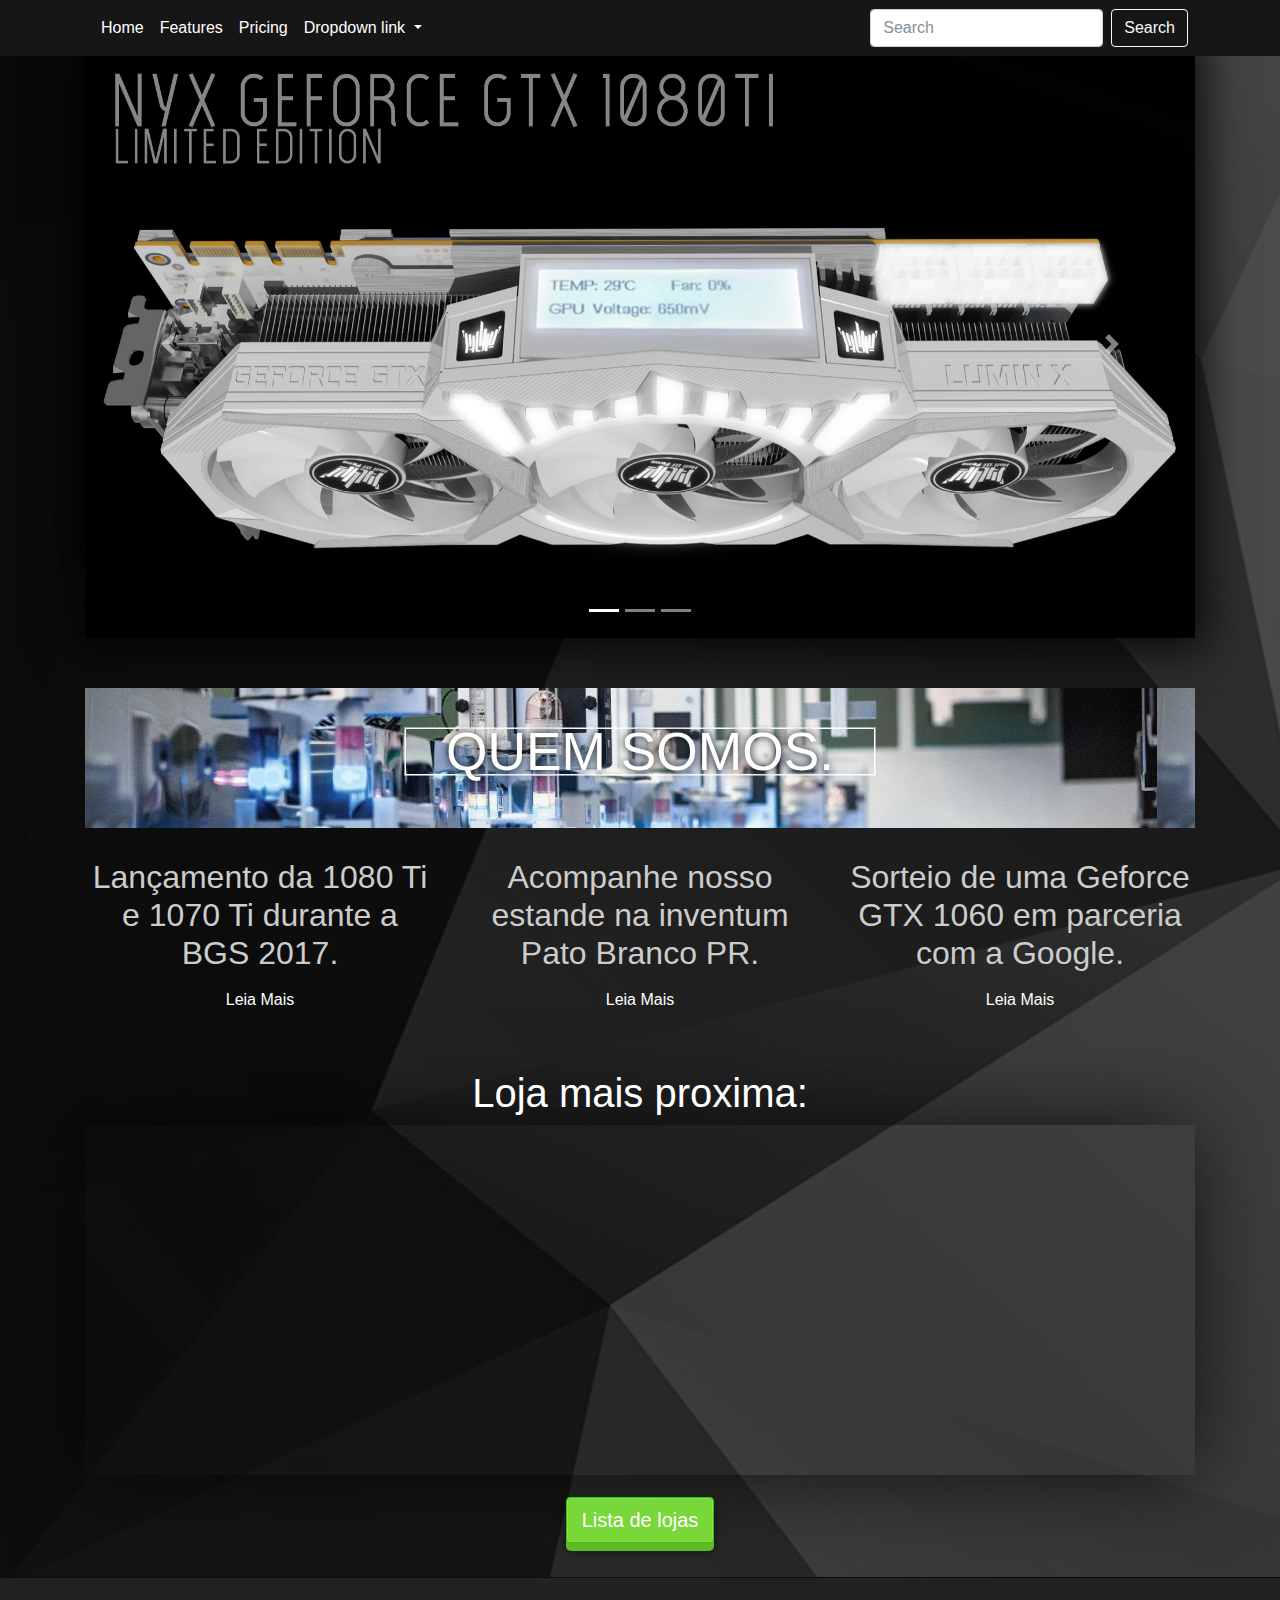
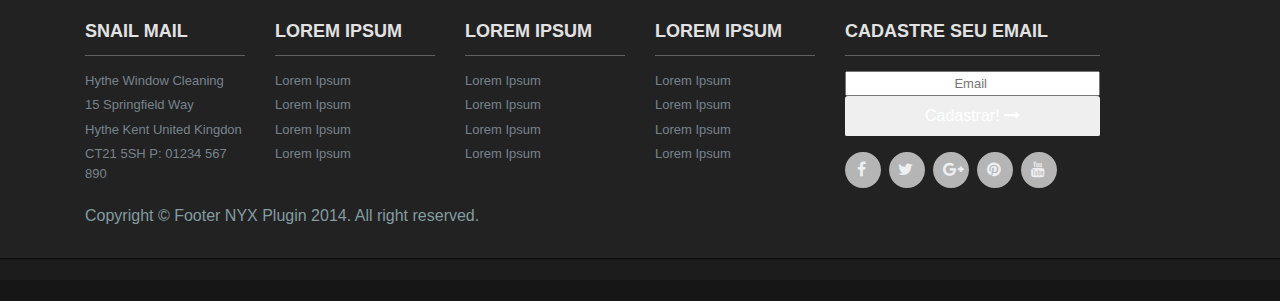
==== index.html @ 4dfd2d68 "first website upload" ====
<!--
Projeto final, site de uma marca de peças de computador
Murilo,jackson
-->
<html>
    <head>
        <title>NYX</title>
        <meta charset="UTF-8">
        <meta name="viewport" content="width=device-width, initial-scale=1.0">
        <link rel="stylesheet" href="css/bootstrap.css">
        <link rel="stylesheet" href="css/font-awesome.css">
        <link rel="stylesheet" href="css/Inicial.css">
        <link rel="stylesheet" href="css/Footer.css">
        <link rel="stylesheet" href="css/carousel.css">
        <link rel="stylesheet" href="css/ColunasBT.css">
        <link rel="stylesheet" href="css/hoverbtn.css">
        <link href="https://fonts.googleapis.com/css?family=Anton" rel="stylesheet">

    </head>
    <body class="bg-img" >
        <div class="container">
            <nav class="navbar navbar-expand-lg navbar-light bg-grey fixed-top ">
                <a class="navbar-brand" href="#">
                    <img src="">
                </a>
                <button class="navbar-toggler" type="button" data-toggle="collapse" data-target="#navbarNavDropdown" aria-controls="navbarNavDropdown" aria-expanded="false" aria-label="Toggle navigation">
                    <span class="navbar-toggler-icon"></span>
                </button>
                <div class="collapse navbar-collapse container" id="navbarNavDropdown">
                    <ul class="navbar-nav ">
                        <li class="nav-item active">
                            <a class="nav-link color-white" href="#">Home <span class="sr-only">(current)</span></a>
                        </li>
                        <li class="nav-item">
                            <a class="nav-link color-white" href="#">Features</a>
                        </li>
                        <li class="nav-item">
                            <a class="nav-link color-white" href="#">Pricing</a>
                        </li>
                        <li class="nav-item dropdown">
                            <a class="nav-link dropdown-toggle color-white" href="#" id="navbarDropdownMenuLink" data-toggle="dropdown" aria-haspopup="true" aria-expanded="false">
                                Dropdown link
                            </a>
                            <div class="dropdown-menu" aria-labelledby="navbarDropdownMenuLink">
                                <a class="dropdown-item" href="#">Action</a>
                                <a class="dropdown-item" href="#">Another action</a>
                                <a class="dropdown-item" href="#">Something else here</a>
                            </div>
                        </li>
                    </ul>
                    <form class="form-inline my-2 my-lg-0 ml-auto" style="padding-right: 15px;">
                        <input class="form-control mr-sm-2" type="search" placeholder="Search" aria-label="Search">
                        <button class="btn btn-outline-light my-2 my-sm-0" type="submit">Search</button>
                    </form>

                </div>
            </nav>
        </div>
        <div class="container">
            <div id="carouselExampleIndicators" class="carousel slide shadow-box" data-ride="carousel">
                <ol class="carousel-indicators">
                    <li data-target="#carouselExampleIndicators" data-slide-to="0" class="active"></li>
                    <li data-target="#carouselExampleIndicators" data-slide-to="1"></li>
                    <li data-target="#carouselExampleIndicators" data-slide-to="2"></li>
                </ol>
                <div class="carousel-inner">
                    <div class="carousel-item active">
                        <img class="d-block w-100" src="imagens/Carrossel-1.jpg" alt="First slide">
                    </div>
                    <div class="carousel-item">
                        <img class="d-block w-100" src="imagens/Carrossel-2.jpg" alt="Second slide">
                    </div>
                    <div class="carousel-item">
                        <img class="d-block w-100" src="imagens/Carrossel-3.jpg" alt="Third slide">
                    </div>
                </div>
                <a class="carousel-control-prev" href="#carouselExampleIndicators" role="button" data-slide="prev">
                    <span class="carousel-control-prev-icon" aria-hidden="true"></span>
                    <span class="sr-only">Previous</span>
                </a>
                <a class="carousel-control-next" href="#carouselExampleIndicators" role="button" data-slide="next">
                    <span class="carousel-control-next-icon" aria-hidden="true"></span>
                    <span class="sr-only">Next</span>
                </a>
            </div>
        </div> 
        <div class="container" style="margin-top: 50px; margin-bottom: 10px;">
            <div class="row">
                <div class="col">
                    <div style="text-decoration: none;">
                        <div style=" height: 140px; padding-top: 40px; padding-left: 0 !important; padding-right: 0 !important; background-image: url(imagens/alley-with-worker-in-fab-16x9-photo.jpg.rendition.intel.web.1072.603-100706338-orig.jpg)">
                            <a href="QuemSomos.html" class="link-nós btnovo btn-5">
                            Quem somos.
                            </a>
                        </div>
                    </div>
                </div>
            </div>
        </div>
        <div class="container" style="margin-top: 30px;">
            <div class="row">
                <div class="col-sm-4 text-center">
                    <h2>Lançamento da 1080 Ti e 1070 Ti durante a BGS 2017.</h2>
                    <a class="btn btn-default color-white ">Leia Mais</a>
                    <div class="sub-cat">
                        <ul class="list-group">
                            <li class="list-group-item link-noticia">Durante a BGS 2017 a NYX estará anunciando a sua nova linha de placas de video Ti, fiquem de olho nas novidades.</li>
                        </ul>
                    </div>
                </div>
                <div class="col-sm-4 text-center">
                    <h2>Acompanhe nosso estande na inventum Pato Branco PR.</h2>
                    <a class="btn btn-default color-white ">Leia Mais</a>
                    <div class="sub-cat">
                        <ul class="list-group">
                            <li class="list-group-item link-noticia">Durante a inventum Pato Branco que ocorrerá dia 10/08/2017 a NYX estará com um estande no palco A1, venha testar nossos produtos!</li>
                        </ul>
                    </div>
                </div>
                <div class="col-sm-4 text-center">
                    <h2>Sorteio de uma Geforce GTX 1060 em parceria com a Google.</h2>
                    <a class="btn btn-default color-white">Leia Mais</a>
                    <div class="sub-cat">
                        <ul class="list-group">
                            <li class="list-group-item link-noticia">Participe do sorteio realizado em parceria coma a NYX e a Google até o dia 22/11/2017</li>
                        </ul>
                    </div>
                </div>

            </div>
        </div>
        <div class="container">
            <div class="row-fluid">
                <h1 class="Loja">
                    Loja mais proxima:
                </h1>
                <div class="span8 shadow-boxL">
                    <iframe width="100%" height="350" frameborder="0" scrolling="no" marginheight="0" marginwidth="0" src="https://www.google.com/maps/embed?pb=!1m18!1m12!1m3!1d3578.8127571277487!2d-52.68242208488609!3d-26.235272883424088!2m3!1f0!2f0!3f0!3m2!1i1024!2i768!4f13.1!3m3!1m2!1s0x94e552eaecf8943d%3A0x5417025514ecef15!2sSESI-Servi%C3%A7o+Social+da+Ind%C3%BAstria!5e0!3m2!1spt-BR!2sbr!4v1510248677664"></iframe>
                </div>
            </div>
        </div>
        <div class="container">
            <div class="row">
                <div class="col mg-bot mg-top text-center">
                    <div class="center"><button data-toggle="modal" data-target="#lista-lojas" class="btn lojas btn-success btn-lg btn3d ">Lista de lojas</button></div>
                    <!--                    <a type="button" class="btn lojas btn-success btn-lg btn3d ">
                    <span class="glyphicon glyphicon-ok" style="font-size: 25pt!important ;"></span> Lista de lojas</a>-->

                </div>
            </div>
        </div>
        <div id="lista-lojas" class=" shadow-boxL modal fade bd-example-modal-lg" tabindex="-1" role="dialog" aria-labelledby="myLargeModalLabel" aria-hidden="true">
            <div class="modal-dialog modal-lg">
                <div class="modal-content">
                    <div class="modal-header bb-white pb-0">
                        <h5 class="modal-title" id="exampleModalLongTitle" style="padding-left: 15px;">                                   
                            Lojas recomendadas:
                        </h5>
                        <button type="button" class="close" data-dismiss="modal" aria-label="Close">
                            <span aria-hidden="true">&times;</span>
                        </button>
                    </div>
                    <div class="modal-body pt-0">
                        <div class="container-fluid">
                            <hr class="style14" style="margin-top: 15;">

                            <div class=" row">

                                <div class="col">
                                    <div>
                                        <div class="float-left" >
                                            <a target="_blank"  href="https://www.kabum.com.br"><img style="height: 30px; width: 70px;" src="imagens/logo_kabum_.png"></a>

                                        </div>
                                        <div class="float-left" style="margin-left: 10px;">
                                            <a target="_blank"  href="https://www.kabum.com.br"> KaBuM - KaBuM.com.br - Explosão de Preços Baixos‎ </a>
                                        </div>
                                    </div>
                                </div>
                            </div>
                            <div class=" row" style="margin-top: 6px;">

                                <div class="col">
                                    <div>
                                        <div class="float-left" >
                                            <a target="_blank"  href="https://www.cissamagazine.com.br"><img style="height: 30px; width: 70px;" src="imagens/Nova-Logo-Cissa-Magazine.png"></a>

                                        </div>
                                        <div class="float-left" style="margin-left: 10px;">
                                            <a target="_blank"  href="https://www.cissamagazine.com.br"> Cissa Magazine: Ofertas Desconcertantes é na November Black </a>                                       
                                        </div>
                                    </div>
                                </div>
                            </div>
                            <div class=" row" style="margin-top: 6px;">

                                <div class="col">
                                    <div>
                                        <div class="float-left" >
                                            <a target="_blank" href="https://www.pichau.com.br"><img style="height: 30px; width: 70px;" src="imagens/logo_v3.png"></a>

                                        </div>
                                        <div class="float-left" style="margin-left: 10px;">
                                            <a target="_blank"  href="https://www.pichau.com.br"> Pichau - Os Melhores Preços do Brasil | Pichau </a>                                       
                                        </div>
                                    </div>
                                </div>
                            </div>
                            <div class=" row" style="margin-top: 6px;">

                                <div class="col">
                                    <div>
                                        <div class="float-left" >
                                            <a target="_blank" href="https://www.terabyteshop.com.br/?gclid=CjwKCAiAxarQBRAmEiwA6YcGKB7ooZe7TU3r3FJMRD60DrhLTV-pPudZs2tE0m6HtvhcQOBz1MlLchoClQQQAvD_BwE"><img style="height: 30px; width: 85px;" src="imagens/logo_nova_gassad_corrigida2.png"></a>

                                        </div>
                                        <div class="float-left" style="margin-left: 10px;">
                                            <a target="_blank"  href="https://www.terabyteshop.com.br/?gclid=CjwKCAiAxarQBRAmEiwA6YcGKB7ooZe7TU3r3FJMRD60DrhLTV-pPudZs2tE0m6HtvhcQOBz1MlLchoClQQQAvD_BwE"> Terabyteshop - Oficial - Explosão de Preços Baixos.‎</a>                                       
                                        </div>
                                    </div>
                                </div>
                            </div>
                            <div class=" row" style="margin-top: 6px;">

                                <div class="col">
                                    <div>
                                        <div class="float-left" >
                                            <a target="_blank"  href="https://www.amazon.com.br"><img style="height: 30px; width: 85px;" src="imagens/amaz.png"></a>

                                        </div>
                                        <div class="float-left" style="margin-left: 10px;">
                                            <a target="_blank"  href="https://www.amazon.com.br/"> Amazon.com.br - Livros, Eletrônicos e Mais‎ ‎</a>                                       
                                        </div>
                                    </div>
                                </div>
                            </div>
                            <div class=" row" style="margin-top: 6px;">

                                <div class="col">
                                    <div>
                                        <div class="float-left" >
                                            <a target="_blank" href="https://www.americanas.com.br/‎"><img style="height: 30px; width: 115px;" src="imagens/logo-Americanas.com1.png"></a>

                                        </div>
                                        <div class="float-left" style="margin-left: 10px;">
                                            <a target="_blank" href="https://www.americanas.com.br/‎"> Amazon.com.br - Livros, Eletrônicos e Mais‎ ‎</a>                                       
                                        </div>
                                    </div>
                                </div>
                            </div>
                        </div>
                    </div>
                    <div class="modal-footer bb-white bt-white">
                        <div class="container-fluid">

                            <hr class="style14" style="margin-top: 15;">
                            <button type="button" class=" float-right btn btn-secondary" style="margin-left: 5px;" data-dismiss="modal">fechar</button>
                            <button type="button" class=" float-right btn btn-primary">Adicione sua loja</button>
                        </div>
                    </div>
                </div>
            </div>
        </div>
        <footer >
            <div class="footer" id="footer">
                <div class="container">
                    <div class="row">
                        <div class="col-lg-2  col-md-2 col-sm-4 col-xs-6">
                            <h3> Snail mail </h3>
                            <ul>
                                <li> <a href="#"> Hythe Window Cleaning </a> </li>
                                <li> <a href="#"> 15 Springfield Way </a> </li>
                                <li> <a href="#"> Hythe Kent United Kingdon</a> </li>
                                <li> <a href="#"> CT21 5SH P: 01234 567 890 </a> </li>
                            </ul>
                        </div>
                        <div class="col-lg-2  col-md-2 col-sm-4 col-xs-6">
                            <h3> Lorem Ipsum </h3>
                            <ul>
                                <li> <a href="#"> Lorem Ipsum </a> </li>
                                <li> <a href="#"> Lorem Ipsum </a> </li>
                                <li> <a href="#"> Lorem Ipsum </a> </li>
                                <li> <a href="#"> Lorem Ipsum </a> </li>
                            </ul>
                        </div>
                        <div class="col-lg-2  col-md-2 col-sm-4 col-xs-6">
                            <h3> Lorem Ipsum </h3>
                            <ul>
                                <li> <a href="#"> Lorem Ipsum </a> </li>
                                <li> <a href="#"> Lorem Ipsum </a> </li>
                                <li> <a href="#"> Lorem Ipsum </a> </li>
                                <li> <a href="#"> Lorem Ipsum </a> </li>
                            </ul>
                        </div>
                        <div class="col-lg-2  col-md-2 col-sm-4 col-xs-6">
                            <h3> Lorem Ipsum </h3>
                            <ul>
                                <li> <a href="#"> Lorem Ipsum </a> </li>
                                <li> <a href="#"> Lorem Ipsum </a> </li>
                                <li> <a href="#"> Lorem Ipsum </a> </li>
                                <li> <a href="#"> Lorem Ipsum </a> </li>
                            </ul>
                        </div>
                        <div class="col-lg-3  col-md-3 col-sm-6 col-xs-12 ">
                            <h3> Cadastre seu Email </h3>
                            <ul>
                                <li>
                                    <div class="input-append newsletter-box text-center">
                                        <input type="text" class="full text-center" placeholder="Email ">
                                        <button class="btn  bg-gray" type="button"> Cadastrar! <i class="fa fa-long-arrow-right"> </i> </button>
                                    </div>
                                </li>
                            </ul>
                            <ul class="social">
                                <li> <a href="#"> <i style="margin-top: 7px;" class=" fa fa-facebook">   </i> </a> </li>
                                <li> <a href="#"> <i style="margin-top: 7px;" class="fa fa-twitter">   </i> </a> </li>
                                <li> <a href="#"> <i style="margin-top: 7px;" class="fa fa-google-plus">   </i> </a> </li>
                                <li> <a href="#"> <i style="margin-top: 7px;" class="fa fa-pinterest">   </i> </a> </li>
                                <li> <a href="#"> <i style="margin-top: 7px;" class="fa fa-youtube">   </i> </a> </li>
                            </ul>
                        </div>
                    </div>
                    <div class="row" style="padding-left: 15px;" >
                        <p class="pull-left" style="color: #829ca0;"> Copyright © Footer NYX Plugin 2014. All right reserved. </p>
                    </div>
                </div>
            </div>
            <div class="footer-bottom ">
            </div>
            <div class="footer-bottom bg-grey">
            </div>
        </footer>
        <script src="JS/jquery-3.2.1.min.js"></script>
        <script src="JS/popper.min.js"></script>
        <script src="JS/bootstrap.js"></script>
    </body>
</html>
---- css/Inicial.css ----
body { padding-top: 50px; }

.bg-grey{
    background-color: #171616 !important;

}

.color-white{
    color: white !important;
}
.pos-f{
    position: fixed !important;
}
.pd-bot{
    padding-bottom: 56px;
}
.shadow-box{
    -webkit-box-shadow: 0px 0px 39px 11px rgba(0,0,0,0.75);
    -moz-box-shadow: 0px 0px 39px 11px rgba(0,0,0,0.75);
    box-shadow: 0px 0px 39px 11px rgba(0,0,0,0.75);
}
.shadow-boxL{
    -webkit-box-shadow: 0px 0px 84px -5px rgba(0,0,0,0.75);
    -moz-box-shadow: 0px 0px 84px -5px rgba(0,0,0,0.75);
    box-shadow: 0px 0px 84px -5px rgba(0,0,0,0.75);
}
.bg-img{
    background-image: url(../imagens/background.jpg);
}
.footer{
    bottom: 0px;
}
.Loja{
    color: white;
    text-align: center;
    font-size: 30pt;
    margin-top: 50px;
}
.mg-top{
    margin-top: 18px;  
}
.mg-bot{
    margin-bottom: 18px;  
}
.btn:active{
    box-shadow: none !important;
}
.btn.lojas:active{
    background-color: #8cdd57 !important;
    border-color: inherit !important;
    box-shadow: none !important;
}
hr.style13 {
    height: 10px;
    border: 0;
    box-shadow: 0 10px 10px -10px #8c8b8b inset;
}


hr.style14 { 
    border: 0; 
    height: 1px; 
    background-image: -webkit-linear-gradient(left, #f0f0f0, #8c8b8b, #f0f0f0);
    background-image: -moz-linear-gradient(left, #f0f0f0, #8c8b8b, #f0f0f0);
    background-image: -ms-linear-gradient(left, #f0f0f0, #8c8b8b, #f0f0f0);
    background-image: -o-linear-gradient(left, #f0f0f0, #8c8b8b, #f0f0f0); 
}
#LojasR{
    font-size: 20pt;
    color: #333333;
}
.bb-white{
    border-bottom: white !important;
}
.bt-white{
    border-top: white !important;
}
.link-nós{
    text-decoration: none;
    color: white;
    font-size: 65pt;
    text-align: center;
    text-shadow: 0px 0px 16px rgba(0, 2, 0, 1);
}
.link-nós:hover{
    text-decoration: none !important;
    background-color: transparent;

}
animation: AnimationName 57s ease infinite;
}

.txt-center{
    text-align: center;
}
.bg-montanha{


    background-position: center;
    background-repeat: no-repeat;

}
#canvas-image {
    position: absolute;
    display: block;
    width: 100%;
    height: 100%;
    top: 0;
    right: 0;
    bottom: 0;
    left: 0;
    background-image: url(../imagens/montanha.png);
    background-position-x: 50%;
    background-size: 100%;
}
#gradient
{
    width: 100%;
    height: 800px;
    padding: 0px;
    margin: 0px;
}
---- css/Footer.css ----
.full {
    width: 100%;	
}
.gap {
    height: 30px;
    width: 100%;
    clear: both;
    display: block;
}
.footer {
    background: #222222;
    height: auto;
    padding-bottom: 30px;
    position: relative;
    width: 100%;
    border-bottom: 1px solid #0d0d0d;
    border-top: 1px solid #0d0d0d;
}
.footer p {
    margin: 0;
}
.footer img {
    max-width: 100%;
}
.footer h3 {
    border-bottom: 1px solid #606163;
    color: #e2e2e2;
    font-size: 18px;
    font-weight: 600;
    line-height: 27px;
    padding: 40px 0 10px;
    text-transform: uppercase;
}
.footer ul {
    font-size: 13px;
    list-style-type: none;
    margin-left: 0;
    padding-left: 0;
    margin-top: 15px;
    color: #7F8C8D;
}
.footer ul li a {
    padding: 0 0 5px 0;
    display: block;
}
.footer a {
    color: #78828D
}
.supportLi h4 {
    font-size: 20px;
    font-weight: lighter;
    line-height: normal;
    margin-bottom: 0 !important;
    padding-bottom: 0;
}
.newsletter-box input#appendedInputButton {
    background: #FFFFFF;
    display: inline-block;
    float: left;
    height: 30px;
    clear: both;
    width: 100%;
}
.newsletter-box .btn {
    border: medium none;
    -webkit-border-radius: 3px;
    -moz-border-radius: 3px;
    -o-border-radius: 3px;
    -ms-border-radius: 3px;
    border-radius: 3px;
    display: inline-block;
    height: 40px;
    padding: 0;
    width: 100%;
    color: #fff;
}
.newsletter-box {
    overflow: hidden;
}
.bg-gray {
    background-image: -moz-linear-gradient(center bottom, #BBBBBB 0%, #F0F0F0 100%);
    box-shadow: 0 1px 0 #B4B3B3;
}
.social li {
    background: none repeat scroll 0 0 #B5B5B5;
    border: 2px solid #B5B5B5;
    -webkit-border-radius: 50%;
    -moz-border-radius: 50%;
    -o-border-radius: 50%;
    -ms-border-radius: 50%;
    border-radius: 50%;
    float: left;
    height: 36px;
    line-height: 36px !important;
    margin: 0 8px 0 0;
    padding: 0;
    text-align: center;
    width: 36px;
    transition: all 0.5s ease 0s;
    -moz-transition: all 0.5s ease 0s;
    -webkit-transition: all 0.5s ease 0s;
    -ms-transition: all 0.5s ease 0s;
    -o-transition: all 0.5s ease 0s;
}
.social li:hover {
    transform: scale(1.15) rotate(360deg);
    -webkit-transform: scale(1.1) rotate(360deg);
    -moz-transform: scale(1.1) rotate(360deg);
    -ms-transform: scale(1.1) rotate(360deg);
    -o-transform: scale(1.1) rotate(360deg);
}
.social li a {
    color: #EDEFF1;
}
.social li:hover {
    border: 2px solid #2c3e50;
    background: #2c3e50;
}
.social li a i {
    font-size: 16px;
    margin: 0 0 0 5px;
    color: #EDEFF1 !important;
}
.footer-bottom {
    background: #1c1c1c;
    border-top: 1px solid #171616;
    padding-top: 10px;
    padding-bottom: 10px;
}
.footer-bottom p.pull-left {
    padding-top: 6px;
}
.payments {
    font-size: 1.5em;	
}
---- css/carousel.css ----
#myCarousel .carousel-caption {
    left:0;
	right:0;
	bottom:0;
	text-align:left;
	padding:10px;
	background:rgba(0,0,0,0.6);
	text-shadow:none;
}

#myCarousel .list-group {
	position:absolute;
	top:0;
	right:0;
}
#myCarousel .list-group-item {
	border-radius:0px;
	cursor:pointer;
}
#myCarousel .list-group .active {
	background-color:#eee;	
}

@media (min-width: 992px) { 
	#myCarousel {padding-right:33.3333%;}
	#myCarousel .carousel-controls {display:none;} 	
}
@media (max-width: 991px) { 
	.carousel-caption p,
	#myCarousel .list-group {display:none;} 
}
---- css/ColunasBT.css ----
.sub-cat {
    display:none;
    margin-top:1em;
    text-align: center;
}

.col-sm-4:hover .sub-cat {
    display:block;
}
h2 {color: #cccccc; text-align: center;}

.col-sm-4:hover h2 {color: #ffffff;}

.col-sm-4:hover .btn {background-color:red;color:#fff;}
.link-noticia{
    background: transparent;
    color: white;
}
.btn3d {
    position:relative;
    top: -6px;
    border:0;
    transition: all 40ms linear;
    margin-top:10px;
    margin-bottom:10px;
    margin-left:2px;
    margin-right:2px;
}
.btn3d:active:focus,
.btn3d:focus:hover,
.btn3d:focus {
    -moz-outline-style:none;
    outline:medium none;
}
.btn3d:active, .btn3d.active {
    top:2px;
}
.btn3d.btn-white {
    color: #666666;
    box-shadow:0 0 0 1px #ebebeb inset, 0 0 0 2px rgba(255,255,255,0.10) inset, 0 8px 0 0 #f5f5f5, 0 8px 8px 1px rgba(0,0,0,.2);
    background-color:#fff;
}
.btn3d.btn-white:active, .btn3d.btn-white.active {
    color: #666666;
    box-shadow:0 0 0 1px #ebebeb inset, 0 0 0 1px rgba(255,255,255,0.15) inset, 0 1px 3px 1px rgba(0,0,0,.1);
    background-color:#fff;
}
.btn3d.btn-default {
    color: #666666;
    box-shadow:0 0 0 1px #ebebeb inset, 0 0 0 2px rgba(255,255,255,0.10) inset, 0 8px 0 0 #BEBEBE, 0 8px 8px 1px rgba(0,0,0,.2);
    background-color:#f9f9f9;
}
.btn3d.btn-default:active, .btn3d.btn-default.active {
    color: #666666;
    box-shadow:0 0 0 1px #ebebeb inset, 0 0 0 1px rgba(255,255,255,0.15) inset, 0 1px 3px 1px rgba(0,0,0,.1);
    background-color:#f9f9f9;
}
.btn3d.btn-primary {
    box-shadow:0 0 0 1px #417fbd inset, 0 0 0 2px rgba(255,255,255,0.15) inset, 0 8px 0 0 #4D5BBE, 0 8px 8px 1px rgba(0,0,0,0.5);
    background-color:#4274D7;
}
.btn3d.btn-primary:active, .btn3d.btn-primary.active {
    box-shadow:0 0 0 1px #417fbd inset, 0 0 0 1px rgba(255,255,255,0.15) inset, 0 1px 3px 1px rgba(0,0,0,0.3);
    background-color:#4274D7;
}
.btn3d.btn-success {
    box-shadow:0 0 0 1px #31c300 inset, 0 0 0 2px rgba(255,255,255,0.15) inset, 0 8px 0 0 #5eb924, 0 8px 8px 1px rgba(0,0,0,0.5);
    background-color:#78d739;
}
.btn3d.btn-success:active, .btn3d.btn-success.active {
    box-shadow:0 0 0 1px #30cd00 inset, 0 0 0 1px rgba(255,255,255,0.15) inset, 0 1px 3px 1px rgba(0,0,0,0.3);
    background-color: #78d739;
}
.btn3d.btn-info {
    box-shadow:0 0 0 1px #00a5c3 inset, 0 0 0 2px rgba(255,255,255,0.15) inset, 0 8px 0 0 #348FD2, 0 8px 8px 1px rgba(0,0,0,0.5);
    background-color:#39B3D7;
}
.btn3d.btn-info:active, .btn3d.btn-info.active {
    box-shadow:0 0 0 1px #00a5c3 inset, 0 0 0 1px rgba(255,255,255,0.15) inset, 0 1px 3px 1px rgba(0,0,0,0.3);
    background-color: #39B3D7;
}
.btn3d.btn-warning {
    box-shadow:0 0 0 1px #d79a47 inset, 0 0 0 2px rgba(255,255,255,0.15) inset, 0 8px 0 0 #D79A34, 0 8px 8px 1px rgba(0,0,0,0.5);
    background-color:#FEAF20;
}
.btn3d.btn-warning:active, .btn3d.btn-warning.active {
    box-shadow:0 0 0 1px #d79a47 inset, 0 0 0 1px rgba(255,255,255,0.15) inset, 0 1px 3px 1px rgba(0,0,0,0.3);
    background-color: #FEAF20;
}
.btn3d.btn-danger {
    box-shadow:0 0 0 1px #b93802 inset, 0 0 0 2px rgba(255,255,255,0.15) inset, 0 8px 0 0 #AA0000, 0 8px 8px 1px rgba(0,0,0,0.5);
    background-color:#D73814;
}
.btn3d.btn-danger:active, .btn3d.btn-danger.active {
    box-shadow:0 0 0 1px #b93802 inset, 0 0 0 1px rgba(255,255,255,0.15) inset, 0 1px 3px 1px rgba(0,0,0,0.3);
    background-color: #D73814;
}
.btn3d.btn-magick {
    color: #fff;
    box-shadow:0 0 0 1px #9a00cd inset, 0 0 0 2px rgba(255,255,255,0.15) inset, 0 8px 0 0 #9823d5, 0 8px 8px 1px rgba(0,0,0,0.5);
    background-color:#bb39d7;
}
.btn3d.btn-magick:active, .btn3d.btn-magick.active {
    box-shadow:0 0 0 1px #9a00cd inset, 0 0 0 1px rgba(255,255,255,0.15) inset, 0 1px 3px 1px rgba(0,0,0,0.3);
    background-color: #bb39d7;
}
---- css/hoverbtn.css ----
.btnovo {
    color: #fff;
    cursor: pointer;
    display: block;
    font-size:40pt;
    font-weight: 500;
    line-height: 45px;
    margin: 0 auto 2em;
    max-width: 470px; 
    position: relative;
    text-decoration: none;
    text-transform: uppercase;
    vertical-align: middle;
    width: 100%; 
    text-shadow: 0px 0px 8px rgba(0, 0, 0, 1) !important;
    font-family: arial;
}
.btn-5 {
    border: 1px solid;
    box-shadow: inset 0 0 20px rgba(255, 255, 255, 0);
    outline: 1px solid;
    outline-color: rgba(255, 255, 255, .5);
    outline-offset: 0px;
    text-shadow: none;
    transition: all 1250ms cubic-bezier(0.19, 1, 0.22, 1);
} 

.btn-5:hover {
    border: 2px solid;
    box-shadow: inset 0 0 20px rgba(255, 255, 255, .5), 0 0 20px rgba(255, 255, 255, .2);
    outline-color: rgba(255, 255, 255, 0);
    outline-offset: 15px;
    text-shadow: 1px 1px 2px #427388;
    color: white !important;
}
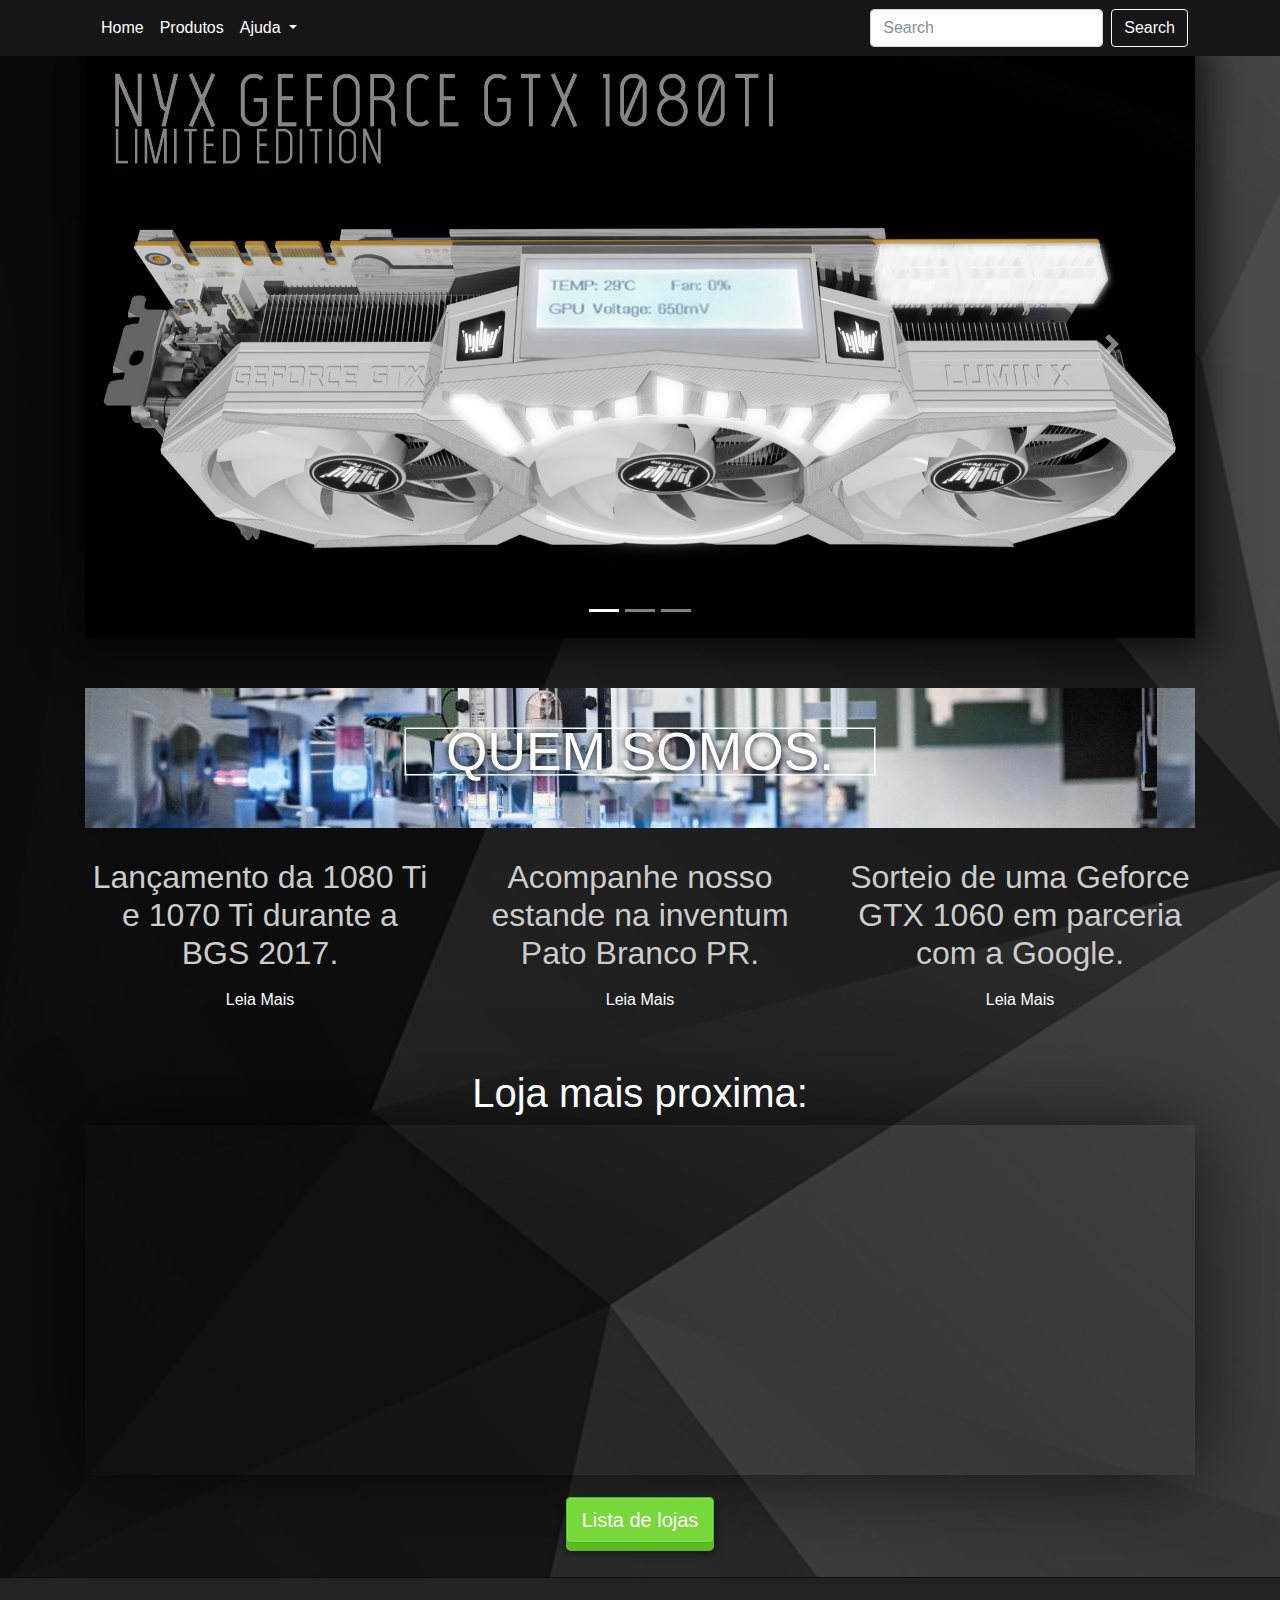
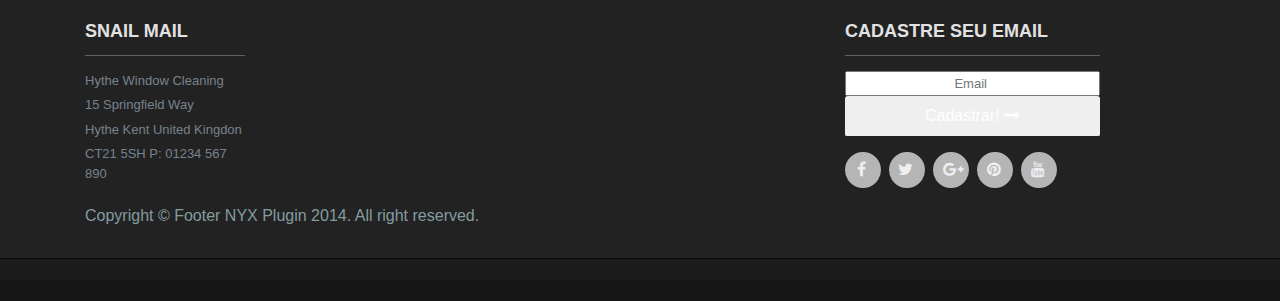
==== commit 074d3313: "NYX6" ====
--- a/index.html
+++ b/index.html
@@ -29,22 +29,19 @@
                 <div class="collapse navbar-collapse container" id="navbarNavDropdown">
                     <ul class="navbar-nav ">
                         <li class="nav-item active">
-                            <a class="nav-link color-white" href="#">Home <span class="sr-only">(current)</span></a>
+                            <a class="nav-link color-white" href="index.html">Home <span class="sr-only">(current)</span></a>
                         </li>
                         <li class="nav-item">
-                            <a class="nav-link color-white" href="#">Features</a>
-                        </li>
-                        <li class="nav-item">
-                            <a class="nav-link color-white" href="#">Pricing</a>
+                            <a class="nav-link color-white" href="Produtos.html">Produtos</a>
                         </li>
                         <li class="nav-item dropdown">
                             <a class="nav-link dropdown-toggle color-white" href="#" id="navbarDropdownMenuLink" data-toggle="dropdown" aria-haspopup="true" aria-expanded="false">
-                                Dropdown link
+                                Ajuda
                             </a>
                             <div class="dropdown-menu" aria-labelledby="navbarDropdownMenuLink">
-                                <a class="dropdown-item" href="#">Action</a>
-                                <a class="dropdown-item" href="#">Another action</a>
-                                <a class="dropdown-item" href="#">Something else here</a>
+                                <a class="dropdown-item" href="#">Cadastre seu Email</a>
+                                <a class="dropdown-item" href="">Contato</a>
+                                <a class="dropdown-item" href="QuemSomos.html">Quem somos</a>
                             </div>
                         </li>
                     </ul>
@@ -90,7 +87,7 @@
                     <div style="text-decoration: none;">
                         <div style=" height: 140px; padding-top: 40px; padding-left: 0 !important; padding-right: 0 !important; background-image: url(imagens/alley-with-worker-in-fab-16x9-photo.jpg.rendition.intel.web.1072.603-100706338-orig.jpg)">
                             <a href="QuemSomos.html" class="link-nós btnovo btn-5">
-                            Quem somos.
+                                Quem somos.
                             </a>
                         </div>
                     </div>
@@ -275,31 +272,12 @@
                             </ul>
                         </div>
                         <div class="col-lg-2  col-md-2 col-sm-4 col-xs-6">
-                            <h3> Lorem Ipsum </h3>
-                            <ul>
-                                <li> <a href="#"> Lorem Ipsum </a> </li>
-                                <li> <a href="#"> Lorem Ipsum </a> </li>
-                                <li> <a href="#"> Lorem Ipsum </a> </li>
-                                <li> <a href="#"> Lorem Ipsum </a> </li>
-                            </ul>
-                        </div>
+                                                    </div>
                         <div class="col-lg-2  col-md-2 col-sm-4 col-xs-6">
-                            <h3> Lorem Ipsum </h3>
-                            <ul>
-                                <li> <a href="#"> Lorem Ipsum </a> </li>
-                                <li> <a href="#"> Lorem Ipsum </a> </li>
-                                <li> <a href="#"> Lorem Ipsum </a> </li>
-                                <li> <a href="#"> Lorem Ipsum </a> </li>
-                            </ul>
+                            
                         </div>
                         <div class="col-lg-2  col-md-2 col-sm-4 col-xs-6">
-                            <h3> Lorem Ipsum </h3>
-                            <ul>
-                                <li> <a href="#"> Lorem Ipsum </a> </li>
-                                <li> <a href="#"> Lorem Ipsum </a> </li>
-                                <li> <a href="#"> Lorem Ipsum </a> </li>
-                                <li> <a href="#"> Lorem Ipsum </a> </li>
-                            </ul>
+                            
                         </div>
                         <div class="col-lg-3  col-md-3 col-sm-6 col-xs-12 ">
                             <h3> Cadastre seu Email </h3>
--- a/css/Inicial.css
+++ b/css/Inicial.css
@@ -120,3 +120,12 @@
     padding: 0px;
     margin: 0px;
 }
+.archivo{
+    font-family: 'Archivo Black', sans-serif;
+}
+.line-h{
+    line-height: 30px;
+}
+.btn-product{
+	width: 100%;
+}
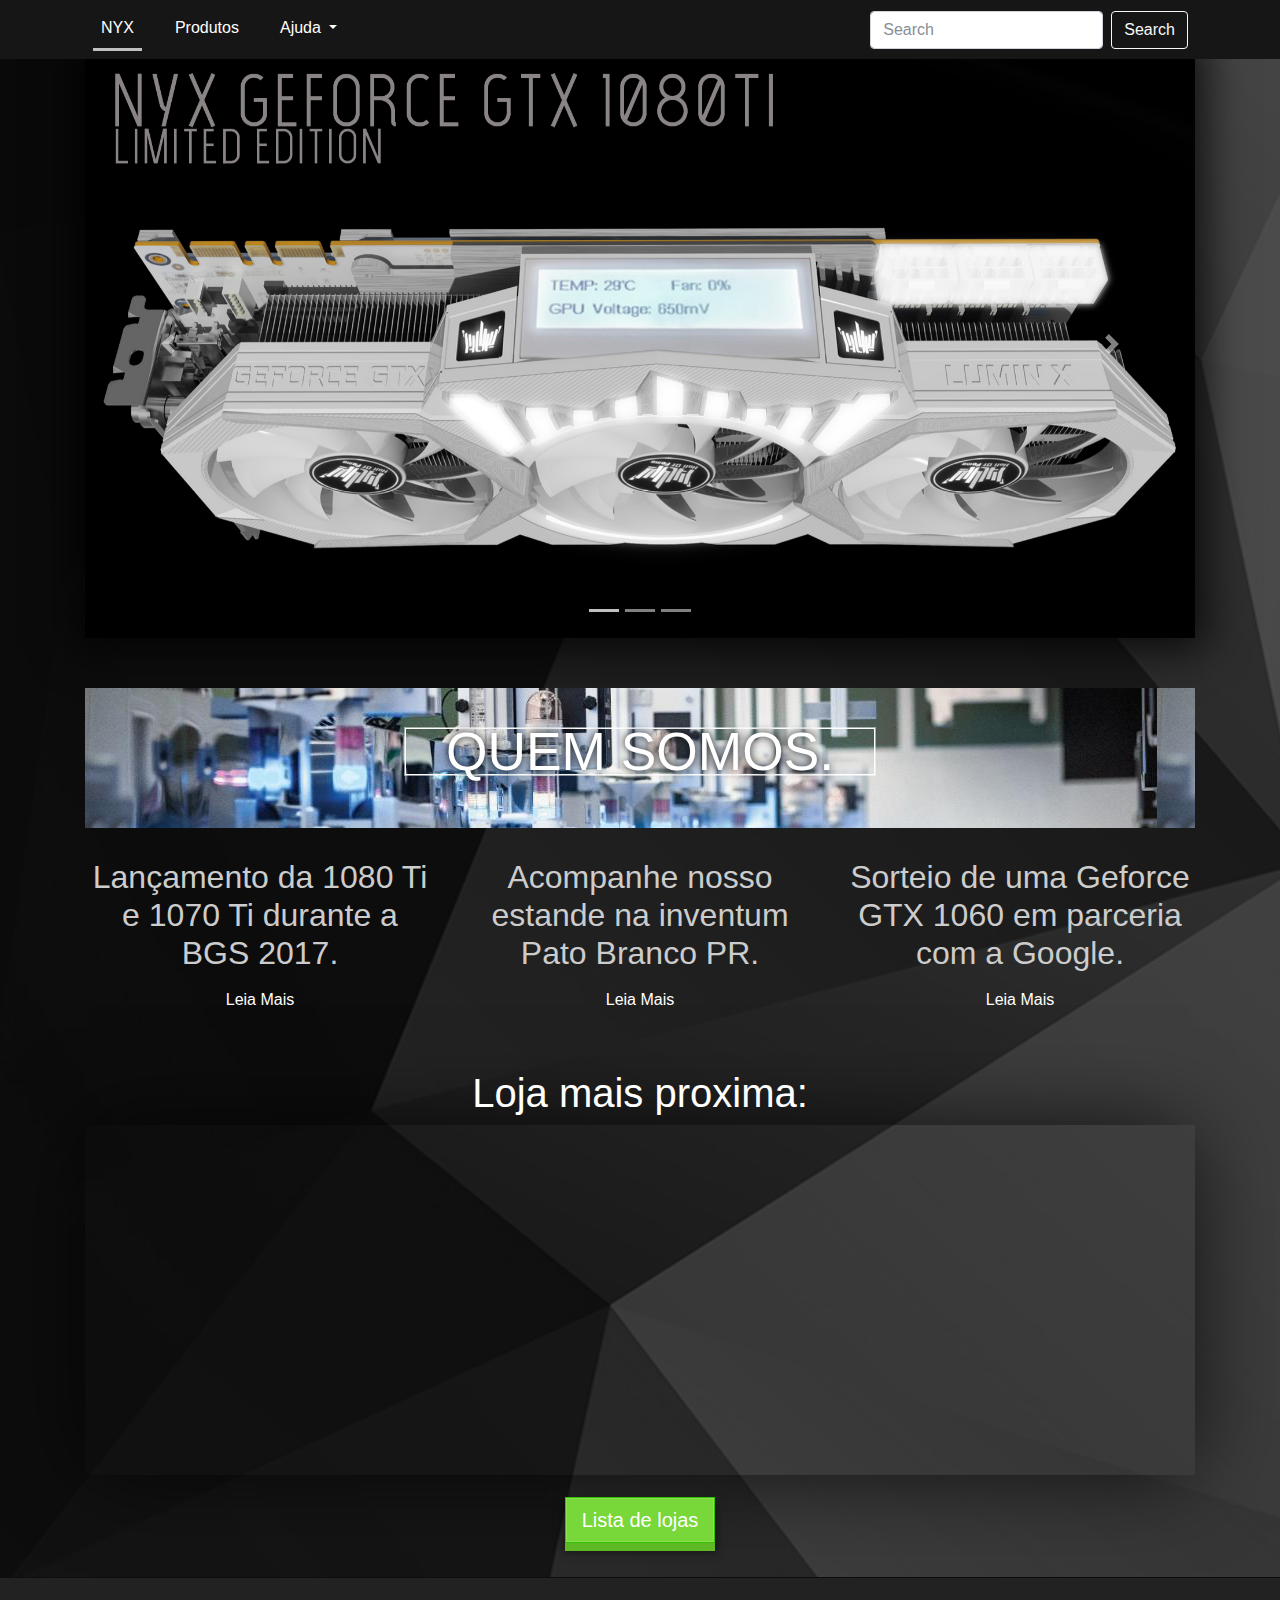
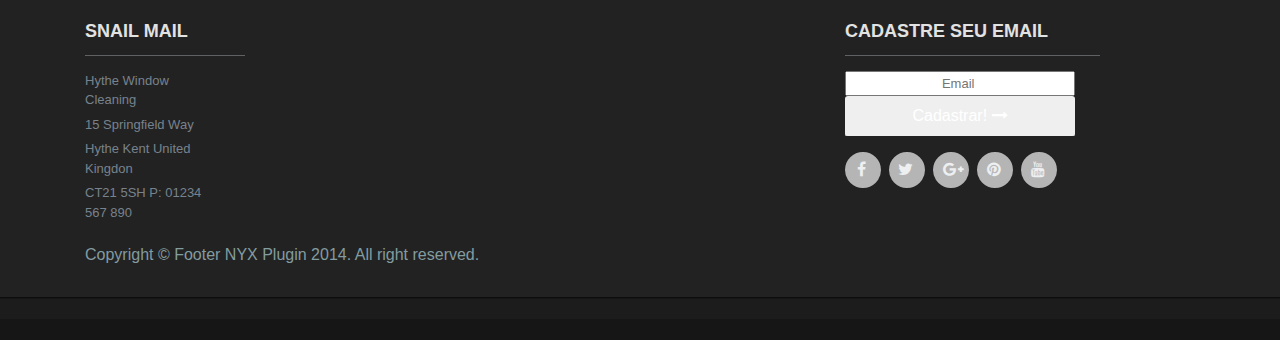
==== commit eea558ad: "NYX7" ====
--- a/index.html
+++ b/index.html
@@ -29,8 +29,10 @@
                 <div class="collapse navbar-collapse container" id="navbarNavDropdown">
                     <ul class="navbar-nav ">
                         <li class="nav-item active">
-                            <a class="nav-link color-white" href="index.html">Home <span class="sr-only">(current)</span></a>
+                            <a class="nav-link color-white" href="index.html">NYX <span class="sr-only">(current)</span></a>
                         </li>
+
+                        
                         <li class="nav-item">
                             <a class="nav-link color-white" href="Produtos.html">Produtos</a>
                         </li>
@@ -139,7 +141,7 @@
         <div class="container">
             <div class="row">
                 <div class="col mg-bot mg-top text-center">
-                    <div class="center"><button data-toggle="modal" data-target="#lista-lojas" class="btn lojas btn-success btn-lg btn3d ">Lista de lojas</button></div>
+                    <div class="center"><button data-toggle="modal" data-target="#lista-lojas" class="btn lojas btn-success btn-lg btn3d" style=" width: 150px;">Lista de lojas</button></div>
                     <!--                    <a type="button" class="btn lojas btn-success btn-lg btn3d ">
                     <span class="glyphicon glyphicon-ok" style="font-size: 25pt!important ;"></span> Lista de lojas</a>-->
 
@@ -272,12 +274,12 @@
                             </ul>
                         </div>
                         <div class="col-lg-2  col-md-2 col-sm-4 col-xs-6">
-                                                    </div>
+                        </div>
                         <div class="col-lg-2  col-md-2 col-sm-4 col-xs-6">
-                            
+
                         </div>
                         <div class="col-lg-2  col-md-2 col-sm-4 col-xs-6">
-                            
+
                         </div>
                         <div class="col-lg-3  col-md-3 col-sm-6 col-xs-12 ">
                             <h3> Cadastre seu Email </h3>
--- a/css/Inicial.css
+++ b/css/Inicial.css
@@ -129,3 +129,36 @@
 .btn-product{
 	width: 100%;
 }
+ul > li{margin-right:25px;font-weight:lighter;cursor:pointer}
+li.active{border-bottom:3px solid silver;}
+
+.item-photo{display:flex;justify-content:center;align-items:center;border-right:1px solid #f6f6f6;}
+.menu-items{list-style-type:none;font-size:11px;display:inline-flex;margin-bottom:0;margin-top:20px}
+.btn-success{width:100%;border-radius:0;}
+.section{width:100%;margin-left:-15px;padding:2px;padding-left:15px;padding-right:15px;background:#f8f9f9}
+.title-price{margin-top:30px;margin-bottom:0;color:black}
+.title-attr{margin-top:0;margin-bottom:0;color:black;}
+.btn-minus{cursor:pointer;font-size:7px;display:flex;align-items:center;padding:5px;padding-left:10px;padding-right:10px;border:1px solid gray;border-radius:2px;border-right:0;}
+.btn-plus{cursor:pointer;font-size:7px;display:flex;align-items:center;padding:5px;padding-left:10px;padding-right:10px;border:1px solid gray;border-radius:2px;border-left:0;}
+div.section > div {width:100%;display:inline-flex;}
+div.section > div > input {margin:0;padding-left:5px;font-size:10px;padding-right:5px;max-width:18%;text-align:center;}
+.attr,.attr2{cursor:pointer;margin-right:5px;height:20px;font-size:10px;padding:2px;border:1px solid gray;border-radius:2px;}
+.attr.active,.attr2.active{ border:1px solid orange;}
+
+@media (max-width: 426px) {
+    .container {margin-top:0px !important;}
+    .container > .row{padding:0 !important;}
+    .container > .row > .col-xs-12.col-sm-5{
+        padding-right:0 ;    
+    }
+    .container > .row > .col-xs-12.col-sm-9 > div > p{
+        padding-left:0 !important;
+        padding-right:0 !important;
+    }
+    .container > .row > .col-xs-12.col-sm-9 > div > ul{
+        padding-left:10px !important;
+        
+    }            
+    .section{width:104%;}
+    .menu-items{padding-left:0;}
+}